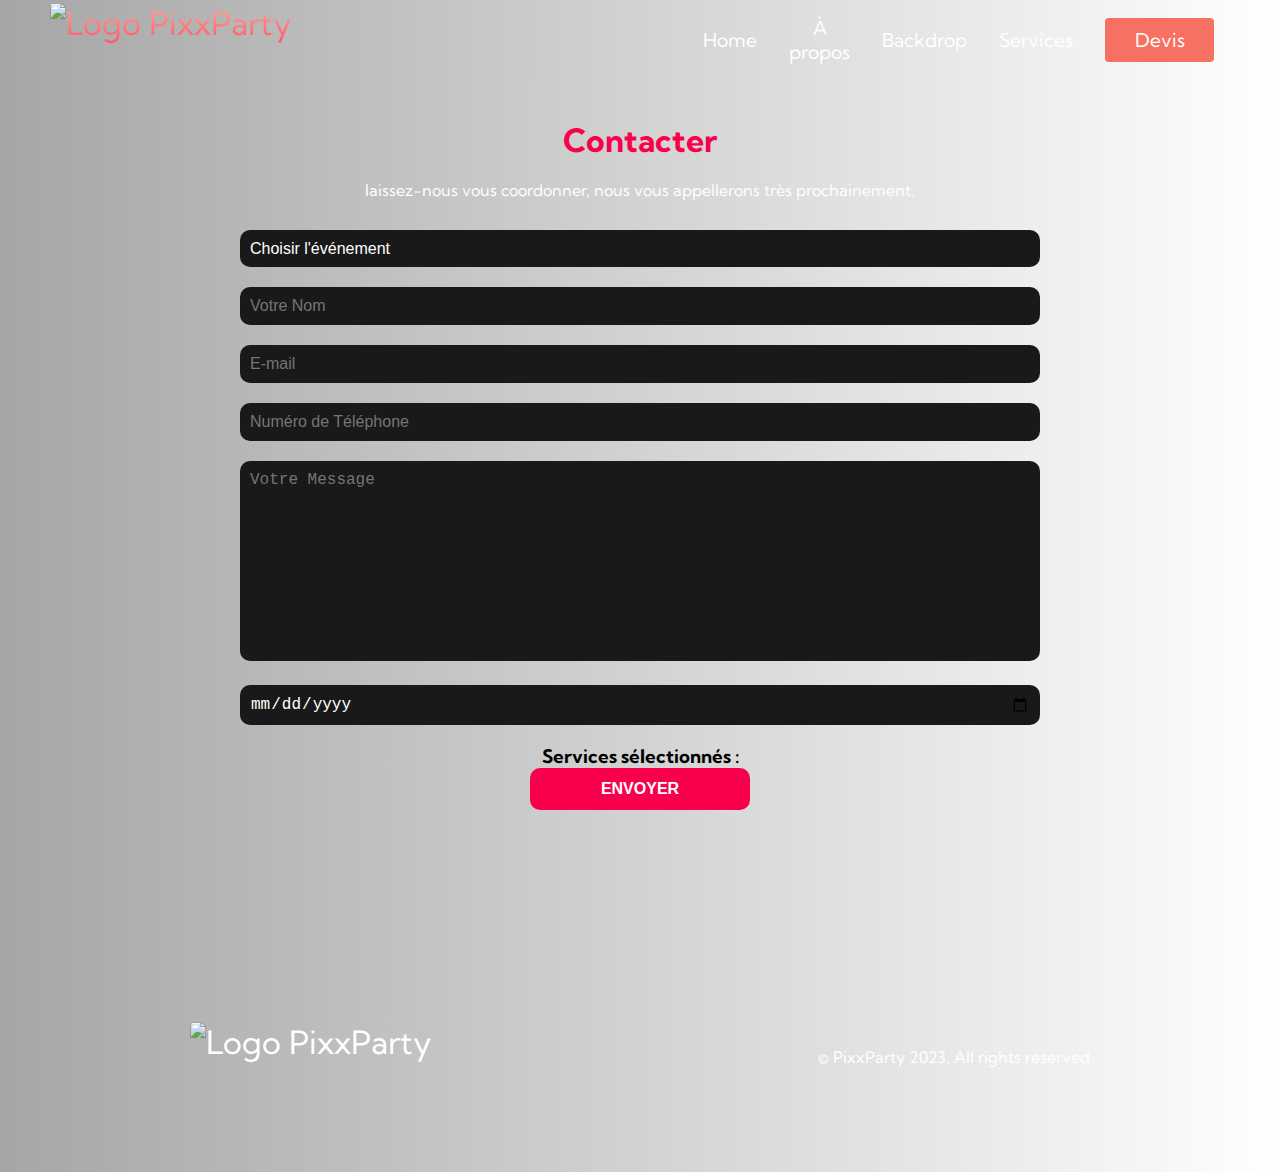
==== cont.html @ 48c805fe "Update cont.html" ====
<!DOCTYPE html>
<html lang="fr">
<head>
  <meta charset="UTF-8" />
  <meta name="viewport" content="width=device-width, initial-scale=1.0" />
  <title>PixxParty</title>
  <link rel="stylesheet" href="contact.css" />
  <link rel="stylesheet" href="https://use.fontawesome.com/releases/v5.14.0/css/all.css" integrity="sha384-HzLeBuhoNPvSl5KYnjx0BT+WB0QEEqLprO+NBkkk5gbc67FTaL7XIGa2w1L0Xbgc" crossorigin="anonymous"/>
  <link href="https://fonts.googleapis.com/css2?family=Kumbh+Sans:wght@400;700&display=swap" rel="stylesheet"/>
</head>
<body>

  <!-- Navbar Section -->
  <nav class="navbar">
    <div class="navbar__container">
      <a href="/index.html" id="navbar__logo">
        <img src="images/logo.PNG" alt="Logo PixxParty" />
      </a>
      <div class="navbar__toggle" id="mobile-menu">
        <span class="bar"></span> <span class="bar"></span> <span class="bar"></span>
      </div>
      <ul class="navbar__menu">
        <li class="navbar__item">
          <a href="/index.html" class="navbar__links">Home</a>
        </li>
        <li class="navbar__item">
          <a href="/pro.html" class="navbar__links">À propos</a>
        </li>
        <li class="navbar__item">
          <a href="/backdrop.html" class="navbar__links">Backdrop</a>
        </li>
        <li class="navbar__item">
          <a href="/serv.html" class="navbar__links">Services</a>
        </li>
        <li class="navbar__btn"><a href="/cont.html" class="button">Devis</a></li>
      </ul>
    </div> 
  </nav>

  <!-- Contact Section -->
  <section class="contact">
    <div class="contact-form">
      <h1><span>Contacter</span></h1>
      <p>laissez-nous vous coordonner, nous vous appellerons très prochainement.</p>
      <form action="">
        <select name="événement" required>
          <option value="">Choisir l'événement</option>
          <option value="mariage">Mariage</option>
          <option value="fete">Fête</option>
          <option value="anniversaire">Anniversaire</option>
          <option value="entreprise">Événement d'Entreprise</option>
          <option value="festival">Festival</option>
          <option value="baby-shower">Baby Shower</option>
          <option value="fete-noel">Fête de Noël</option>
          <option value="nouvel-an">Fête du Nouvel An</option>
          <option value="bal-finnissant">Bal Finnissant</option>
          <option value="fete-religieuse">Fête Religieuse</option>
          <option value="autre">Autre</option>
        </select>
        
        <input type="text" placeholder="Votre Nom" required>
        <input type="email" name="email" id="" placeholder="E-mail" required>
        <input type="tel" name="telephone" placeholder="Numéro de Téléphone" required>
        <textarea name="" id="" cols="30" rows="10" placeholder="Votre Message"></textarea>
        <input type="date" name="date" required>
        
      <!-- ... -->

<!-- Élément pour afficher les services sélectionnés -->
<div id="selectedServices">
  <h3>Services sélectionnés :</h3>
  <div id="servicesList"></div>
</div>

<!-- ... -->


        <input type="submit" value="Envoyer" class="btn">
      </form>
    </div>
  </section>

  <!-- Footer Section -->
  <div class="footer__container">
    <div class="footer__links">
      <div class="footer__link--wrapper">
        <div class="footer__link--items">
          <!-- Footer links if needed -->
        </div>
      </div>
    </div>
    <section class="social__media">
      <div class="social__media--wrap">
        <div class="footer__logo">
          <a href="/index.html" id="footer__logo">
            <img src="images/logo.PNG" alt="Logo PixxParty" />
          </a>
        </div>
        <p class="website__rights">© PixxParty 2023. All rights reserved</p>
      </div>
    </section>
  </div>

  <script>
    document.addEventListener('DOMContentLoaded', function() {
      var services = localStorage.getItem('services') ? JSON.parse(localStorage.getItem('services')) : [];
      var servicesListText = services.map(service => {
        if (typeof service === 'string') {
          return service; // Si c'est une chaîne, retourner telle quelle
        } else if (typeof service === 'object' && service.service) {
          return service.service; // Si c'est un objet, retourner la propriété 'service'
        }
        return 'Inconnu'; // Pour tout autre type non géré
      }).join(', ');
    
      document.getElementById('servicesList').textContent = servicesListText;
    });
    
  function displayQuotedServices() {
    const services = localStorage.getItem('services') ? JSON.parse(localStorage.getItem('services')) : [];
    const servicesList = document.getElementById('servicesList'); // Assurez-vous d'avoir un élément avec cet ID dans cont.html
    services.forEach(service => {
        const listItem = document.createElement('li');
        listItem.textContent = service;
        servicesList.appendChild(listItem);
    });
}

document.addEventListener('DOMContentLoaded', function() {
    displayQuotedServices();
});

    function displaySelectedBackdrop() {
    const backdropName = localStorage.getItem('backdrop');
    if (backdropName) {
        const backdropElement = document.getElementById('selectedBackdrop'); // Assurez-vous d'avoir un élément avec cet ID dans cont.html
        backdropElement.textContent = "Backdrop sélectionné : " + backdropName;
    }
}

document.addEventListener('DOMContentLoaded', function() {
    displaySelectedBackdrop();
});

    
    
  </script>
</body>
</html>
---- contact.css ----
/* Réinitialisation CSS */
* {
  box-sizing: border-box;
  margin: 0;
  padding: 0;
}

/* Styles généraux */
body {
  font-family: 'Kumbh Sans', sans-serif;
  background-image: linear-gradient(to right, #A6A6A6, #FFFFFF);
}

/* Navbar */
.navbar {
  background-image: linear-gradient(to right, #A6A6A6, #FFFFFF);
  height: 80px;
  display: flex;
  justify-content: center;
  align-items: center;
  font-size: 1.2rem;
  position: sticky;
  top: 0;
  z-index: 999;
}

.navbar__container {
  display: flex;
  justify-content: space-between;
  height: 80px;
  z-index: 1;
  width: 100%;
  max-width: 1300px;
  margin-right: auto;
  margin-left: auto;
  padding-right: 50px;
  padding-left: 50px;
}

#navbar__logo {
  background-color: #ff8177;
  background-image: linear-gradient(to top, #ff0844 0%, #ffb199 100%);
  background-size: 100%;
  -webkit-background-clip: text;
  -moz-background-clip: text;
  -webkit-text-fill-color: transparent;
  -moz-text-fill-color: transparent;
  display: flex;
  align-items: center;
  cursor: pointer;
  text-decoration: none;
  font-size: 2rem;
}

.fa-gem {
  margin-right: 0.5rem;
}

.navbar__menu {
  display: flex;
  align-items: center;
  list-style: none;
  text-align: center;
}

.navbar__item {
  height: 80px;
}

.navbar__links {
  color: #fff;
  display: flex;
  align-items: center;
  justify-content: center;
  text-decoration: none;
  padding: 0 1rem;
  height: 100%;
}

.navbar__btn {
  display: flex;
  justify-content: center;
  align-items: center;
  padding: 0 1rem;
  width: 100%;
}

.button {
  display: flex;
  justify-content: center;
  align-items: center;
  text-decoration: none;
  padding: 10px 20px;
  height: 100%;
  width: 100%;
  border: none;
  outline: none;
  border-radius: 4px;
  background: #f77062;
  color: #fff;
}

.button:hover {
  background: #4837ff;
  transition: all 0.3s ease;
}

.navbar__links:hover {
  color: #f77062;
  transition: all 0.3s ease;
}

@media screen and (max-width: 960px) {
  .navbar__container {
    display: flex;
    justify-content: space-between;
    height: 80px;
    z-index: 1;
    width: 100%;
    max-width: 1300px;
    padding: 0;
  }

  .navbar__menu {
    display: grid;
    grid-template-columns: auto;
    margin: 0;
    width: 100%;
    position: absolute;
    top: -1000px;
    opacity: 1;
    transition: all 0.5s ease;
    height: 50vh;
    z-index: -1;
  }

  .navbar__menu.active {
    background: #131313;
    top: 100%;
    opacity: 1;
    transition: all 0.5s ease;
    z-index: 99;
    height: 50vh;
    font-size: 1.6rem;
  }

  #navbar__logo {
    padding-left: 25px;
  }

  .navbar__toggle .bar {
    width: 25px;
    height: 3px;
    margin: 5px auto;
    transition: all 0.3s ease-in-out;
    background: #fff;
  }

  .navbar__item {
    width: 100%;
  }

  .navbar__links {
    text-align: center;
    padding: 2rem;
    width: 100%;
    display: table;
  }

  .navbar__btn {
    padding-bottom: 2rem;
  }

  .button {
    display: flex;
    justify-content: center;
    align-items: center;
    width: 80%;
    height: 80px;
    margin: 0;
  }

  #mobile-menu {
    position: absolute;
    top: 20%;
    right: 5%;
    transform: translate(5%, 20%);
  }

  .navbar__toggle .bar {
    display: block;
    cursor: pointer;
  }

  #mobile-menu.is-active .bar:nth-child(2) {
    opacity: 0;
  }

  #mobile-menu.is-active .bar:nth-child(1) {
    transform: translateY(8px) rotate(45deg);
  }

  #mobile-menu.is-active .bar:nth-child(3) {
    transform: translateY(-8px) rotate(-45deg);
  }
}


/* Contact Section */

.contact {
  background-image: linear-gradient(to right, #A6A6A6, #FFFFFF);
  padding: 40px 15%;
  display: flex;
  flex-direction: column;
  align-items: center;
  text-align: center;
}

.contact-form {
  max-width: 800px;
  width: 100%;
}

.contact-form h1 {
  font-size: 2rem;
  color: #f9004d;
  margin-bottom: 20px;
}

.contact-form p {
  color: #fff;
  font-size: 1rem;
  margin-bottom: 30px;
}

.contact-form form input,
.contact-form form textarea,
.contact-form form select {
  width: 100%;
  padding: 10px;
  margin-bottom: 20px;
  border: none;
  outline: none;
  background: #191919;
  color: #fff;
  font-size: 1rem;
  border-radius: 10px;
}

.contact-form form textarea {
  resize: none;
  height: 200px;
}

.contact-form form select {
  -webkit-appearance: none;
  -moz-appearance: none;
  appearance: none;
  background: url('chemin_vers_image_fleche.png') no-repeat right #191919;
  background-size: 20px 20px;
}

.contact-form form .btn {
  display: inline-block;
  background: #f9004d;
  font-size: 1rem;
  text-transform: uppercase;
  font-weight: 600;
  border: 2px solid transparent;
  border-radius: 10px;
  width: 220px;
  cursor: pointer;
  color: #fff;
}

.contact-form form .btn:hover {
  border: 2px solid #f9004d;
  background: transparent;
  transform: scale(1.1);
}

/* Footer Section */

.footer__container {
  background-image: linear-gradient(to right, #A6A6A6, #FFFFFF);
  padding: 5rem 0;
  display: flex;
  flex-direction: column;
  justify-content: center;
  align-items: center;
}

#footer__logo {
  color: #fff;
  display: flex;
  align-items: center;
  cursor: pointer;
  text-decoration: none;
  font-size: 2rem;
}

.footer__links {
  width: 100%;
  max-width: 1000px;
  display: flex;
  justify-content: center;
}

.footer__link--wrapper {
  display: flex;
}

.footer__link--items {
  display: flex;
  flex-direction: column;
  align-items: flex-start;
  margin: 16px;
  text-align: left;
  width: 160px;
  box-sizing: border-box;
}

.footer__link--items h2 {
  margin-bottom: 16px;
}

.footer__link--items > h2 {
  color: #fff;
}

.footer__link--items a {
  color: #fff;
  text-decoration: none;
  margin-bottom: 0.5rem;
}

.footer__link--items a:hover {
  color: #e9e9e9;
  transition: 0.3s ease-out;
}

/* Social Icons */

.social__icon--link {
  color: #fff;
  font-size: 24px;
}

.social__media {
  max-width: 1000px;
  width: 100%;
}

.social__media--wrap {
  display: flex;
  justify-content: space-between;
  align-items: center;
  width: 90%;
  max-width: 1000px;
  margin: 40px auto 0 auto;
}

.social__icons {
  display: flex;
  justify-content: space-between;
  align-items: center;
  width: 240px;
}

.social__logo {
  color: #fff;
  justify-self: start;
  margin-left: 20px;
  cursor: pointer;
  text-decoration: none;
  font-size: 2rem;
  display: flex;
  align-items: center;
  margin-bottom: 16px;
}

.website__rights {
  color: #fff;
}

@media screen and (max-width: 820px) {
  .footer__links {
    padding-top: 2rem;
  }

  #footer__logo {
    margin-bottom: 2rem;
  }

  .website__rights {
    margin-bottom: 2rem;
  }

  .footer__link--wrapper {
    flex-direction: column;
  }

  .social__media--wrap {
    flex-direction: column;
  }
}

@media screen and (max-width: 480px) {
  .footer__link--items {
    margin: 0;
    padding: 10px;
    width: 100%;
  }
}

#footer__logo img {
  height: 70px; /* ou toute autre taille appropriée */
  width: auto;
  vertical-align: middle;
}

#navbar__logo img {
  height: 75px; /* ou toute autre taille appropriée */
  width: auto;
  vertical-align: middle;
}
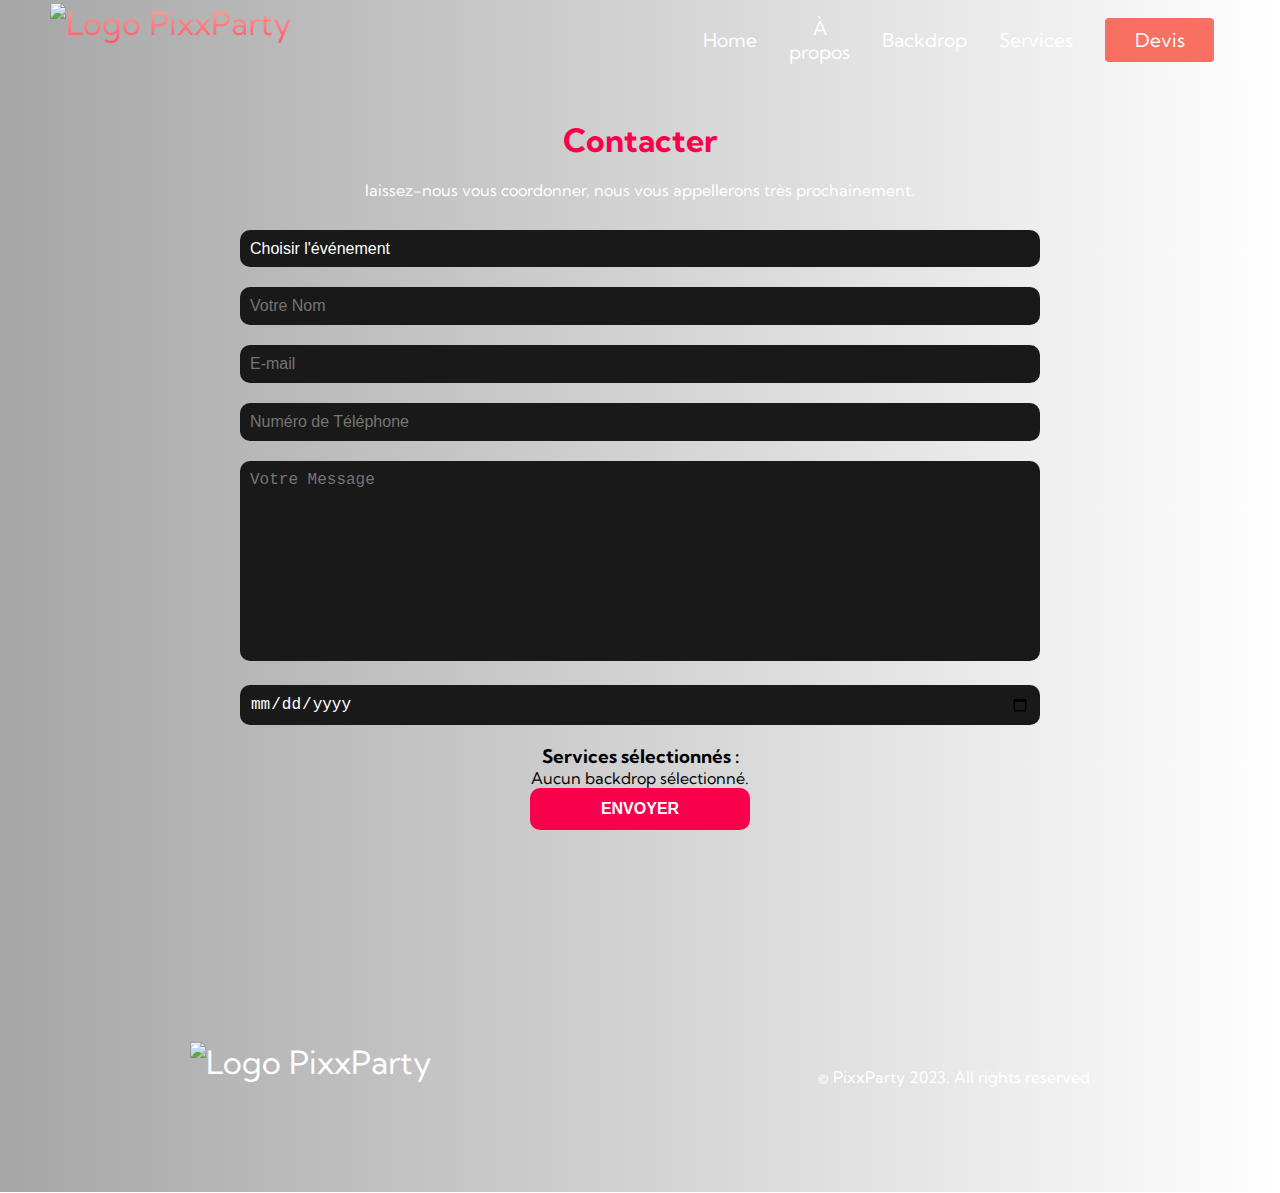
==== commit 43c8b4ad: "Update cont.html" ====
--- a/cont.html
+++ b/cont.html
@@ -70,6 +70,8 @@
 <div id="selectedServices">
   <h3>Services sélectionnés :</h3>
   <div id="servicesList"></div>
+  <div id="selectedBackdrop"></div>
+
 </div>
 
 <!-- ... -->
@@ -142,6 +144,14 @@
     displaySelectedBackdrop();
 });
 
+    document.addEventListener('DOMContentLoaded', function() {
+    const selectedBackdrop = localStorage.getItem('backdrop');
+    if (selectedBackdrop) {
+        document.getElementById('selectedBackdrop').textContent = "Backdrop sélectionné: " + selectedBackdrop;
+    } else {
+        document.getElementById('selectedBackdrop').textContent = "Aucun backdrop sélectionné.";
+    }
+});
     
     
   </script>
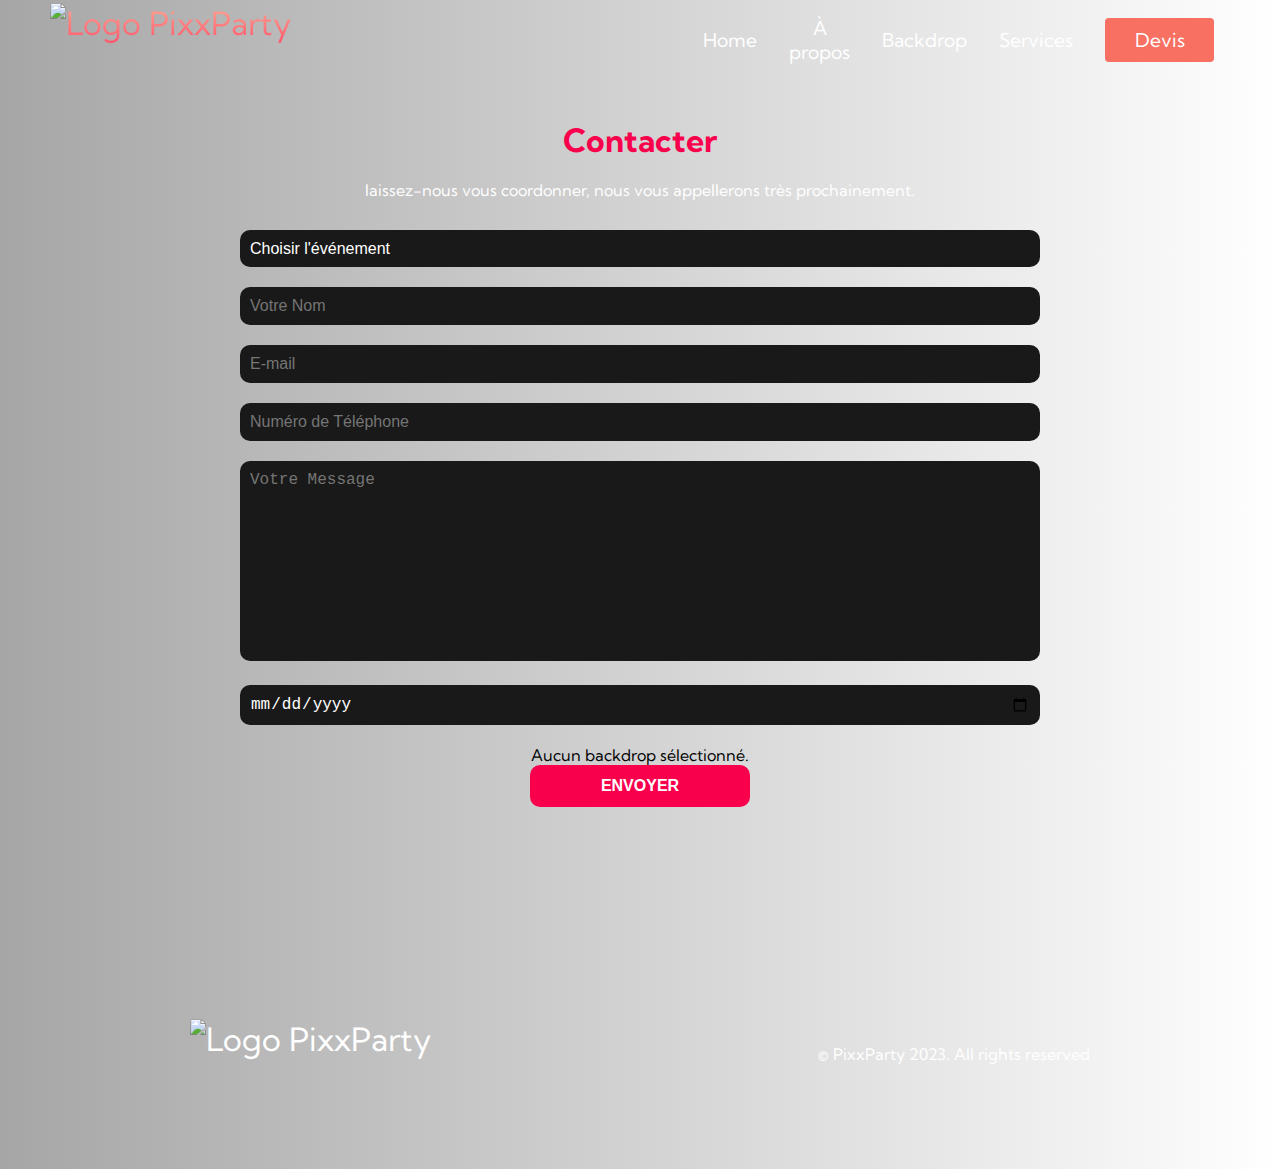
==== commit ffb834fc: "Update cont.html" ====
--- a/cont.html
+++ b/cont.html
@@ -68,7 +68,6 @@
 
 <!-- Élément pour afficher les services sélectionnés -->
 <div id="selectedServices">
-  <h3>Services sélectionnés :</h3>
   <div id="servicesList"></div>
   <div id="selectedBackdrop"></div>
 
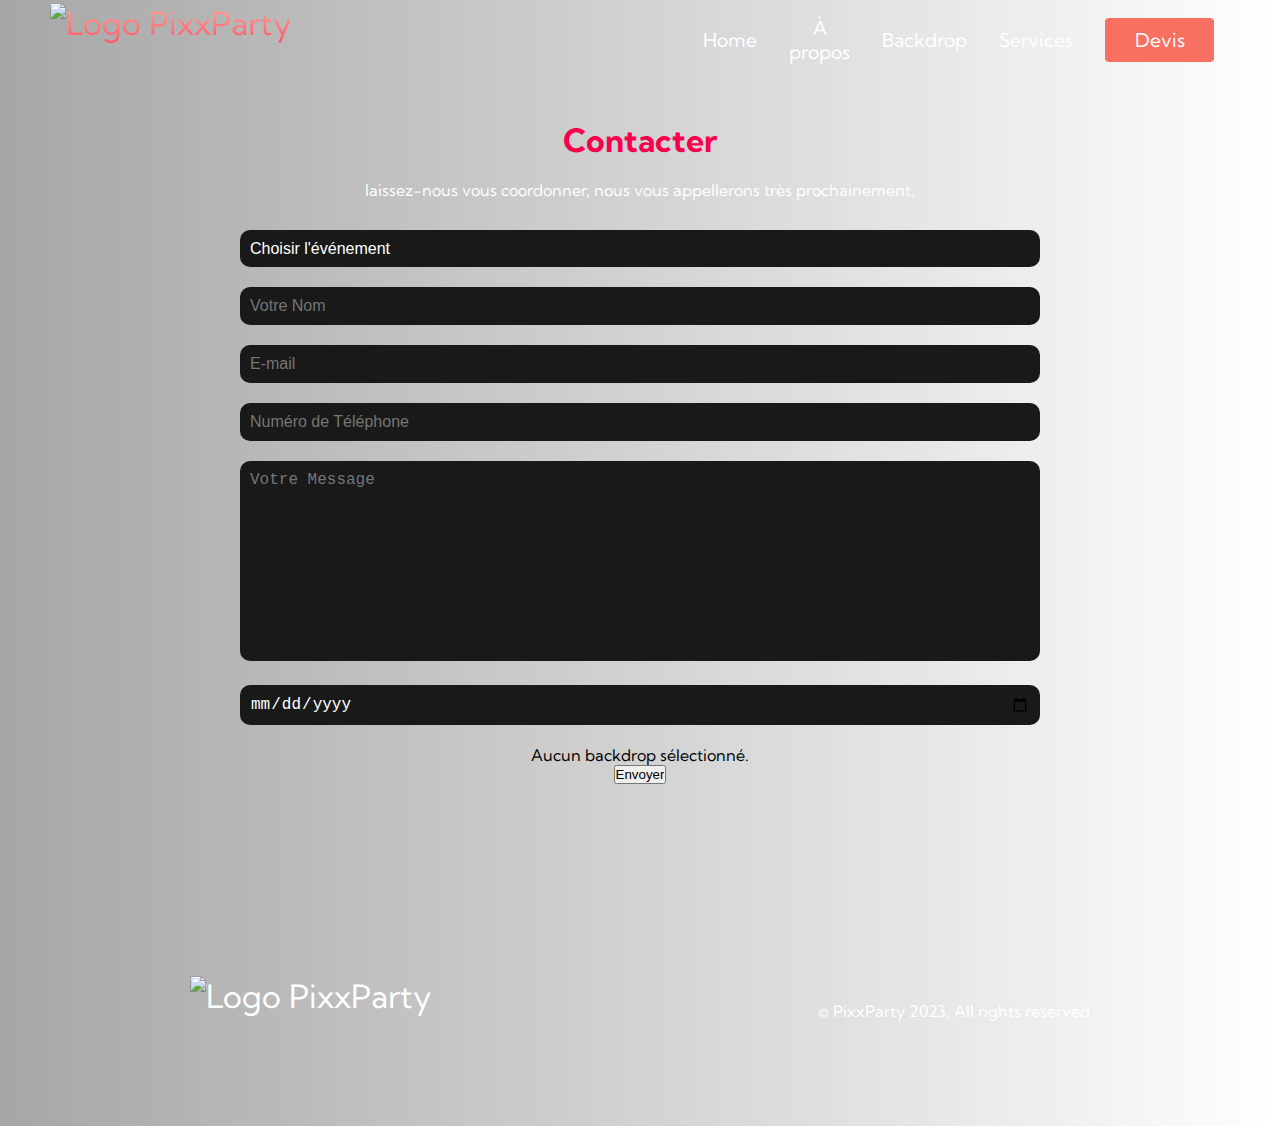
==== commit d456530d: "Update cont.html" ====
--- a/cont.html
+++ b/cont.html
@@ -67,7 +67,7 @@
       <!-- ... -->
 
 <!-- Élément pour afficher les services sélectionnés -->
-<div id="selectedServices">
+  <ul id="servicesList"></ul>
   <div id="servicesList"></div>
   <div id="selectedBackdrop"></div>
 
@@ -102,57 +102,30 @@
     </section>
   </div>
 
-  <script>
-    document.addEventListener('DOMContentLoaded', function() {
-      var services = localStorage.getItem('services') ? JSON.parse(localStorage.getItem('services')) : [];
-      var servicesListText = services.map(service => {
-        if (typeof service === 'string') {
-          return service; // Si c'est une chaîne, retourner telle quelle
-        } else if (typeof service === 'object' && service.service) {
-          return service.service; // Si c'est un objet, retourner la propriété 'service'
-        }
-        return 'Inconnu'; // Pour tout autre type non géré
-      }).join(', ');
-    
-      document.getElementById('servicesList').textContent = servicesListText;
-    });
-    
-  function displayQuotedServices() {
+<script>
+document.addEventListener('DOMContentLoaded', function() {
+    // Fusionner la logique de récupération et d'affichage des services
     const services = localStorage.getItem('services') ? JSON.parse(localStorage.getItem('services')) : [];
-    const servicesList = document.getElementById('servicesList'); // Assurez-vous d'avoir un élément avec cet ID dans cont.html
+    const servicesList = document.getElementById('servicesList');
+    servicesList.innerHTML = ''; // Nettoie la liste avant d'ajouter des éléments
     services.forEach(service => {
         const listItem = document.createElement('li');
-        listItem.textContent = service;
+        // Gérer le cas où service est une chaîne ou un objet avec une propriété 'service'
+        const serviceText = typeof service === 'object' && service.service ? service.service : service;
+        listItem.textContent = serviceText;
         servicesList.appendChild(listItem);
     });
-}
 
-document.addEventListener('DOMContentLoaded', function() {
-    displayQuotedServices();
-});
-
-    function displaySelectedBackdrop() {
-    const backdropName = localStorage.getItem('backdrop');
-    if (backdropName) {
-        const backdropElement = document.getElementById('selectedBackdrop'); // Assurez-vous d'avoir un élément avec cet ID dans cont.html
-        backdropElement.textContent = "Backdrop sélectionné : " + backdropName;
-    }
-}
-
-document.addEventListener('DOMContentLoaded', function() {
-    displaySelectedBackdrop();
-});
-
-    document.addEventListener('DOMContentLoaded', function() {
+    // Gérer l'affichage du backdrop sélectionné
     const selectedBackdrop = localStorage.getItem('backdrop');
+    const backdropElement = document.getElementById('selectedBackdrop');
     if (selectedBackdrop) {
-        document.getElementById('selectedBackdrop').textContent = "Backdrop sélectionné: " + selectedBackdrop;
+        backdropElement.textContent = "Backdrop sélectionné: " + selectedBackdrop;
     } else {
-        document.getElementById('selectedBackdrop').textContent = "Aucun backdrop sélectionné.";
+        backdropElement.textContent = "Aucun backdrop sélectionné.";
     }
 });
-    
-    
-  </script>
+</script>
+
 </body>
 </html>
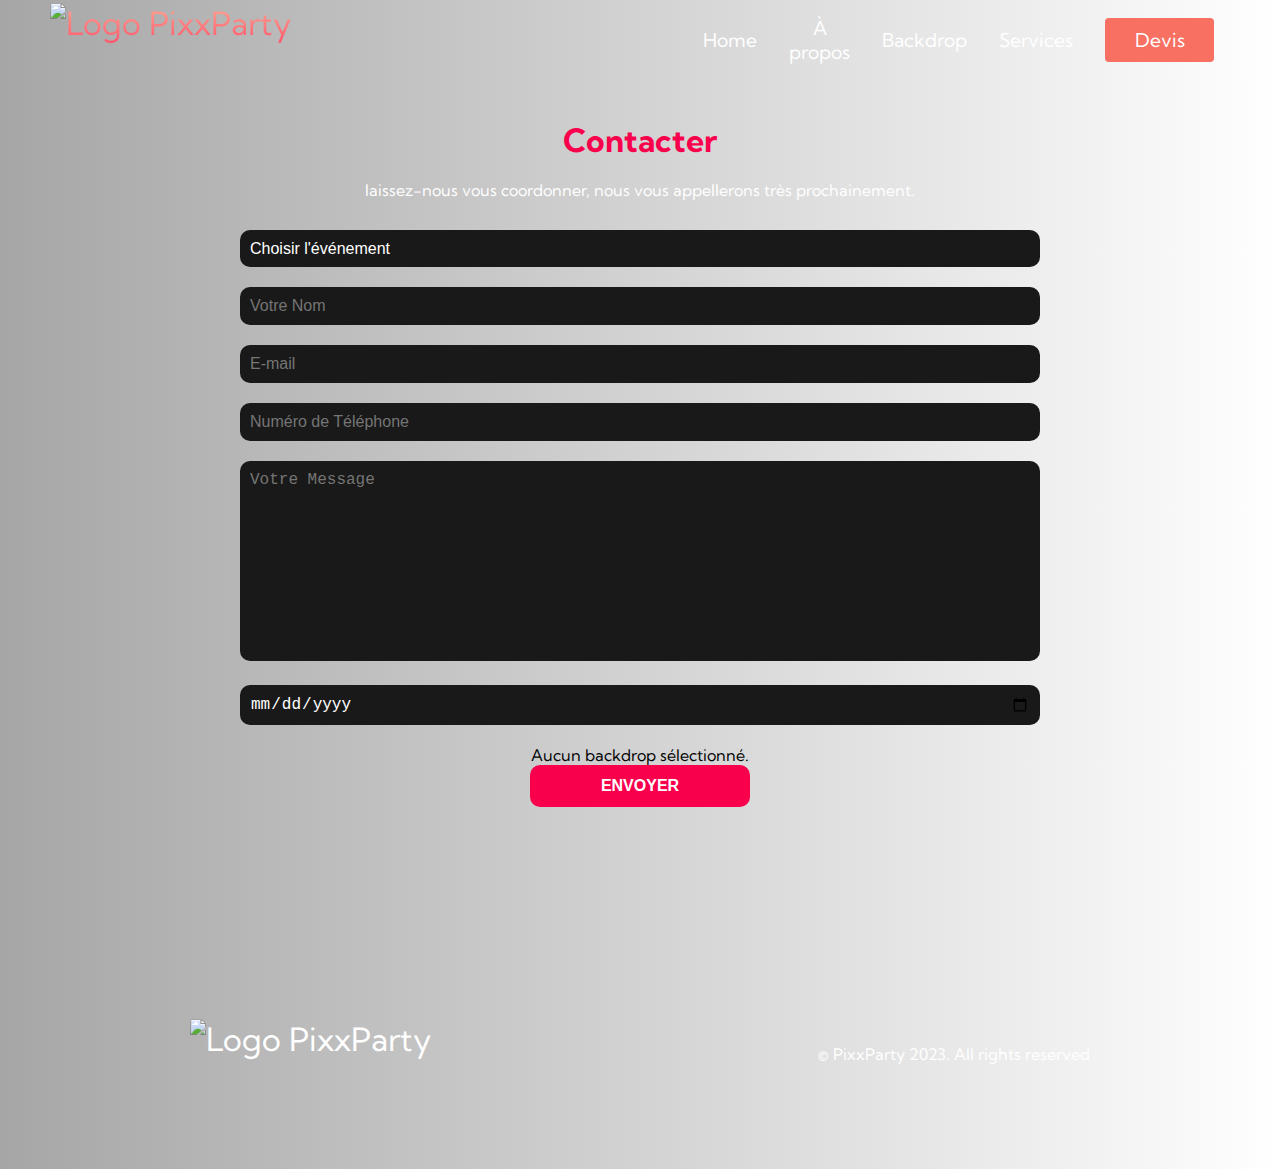
==== commit 478fc6d0: "Update cont.html" ====
--- a/cont.html
+++ b/cont.html
@@ -67,6 +67,7 @@
       <!-- ... -->
 
 <!-- Élément pour afficher les services sélectionnés -->
+  <div id="selectedServices">
   <ul id="servicesList"></ul>
   <div id="servicesList"></div>
   <div id="selectedBackdrop"></div>
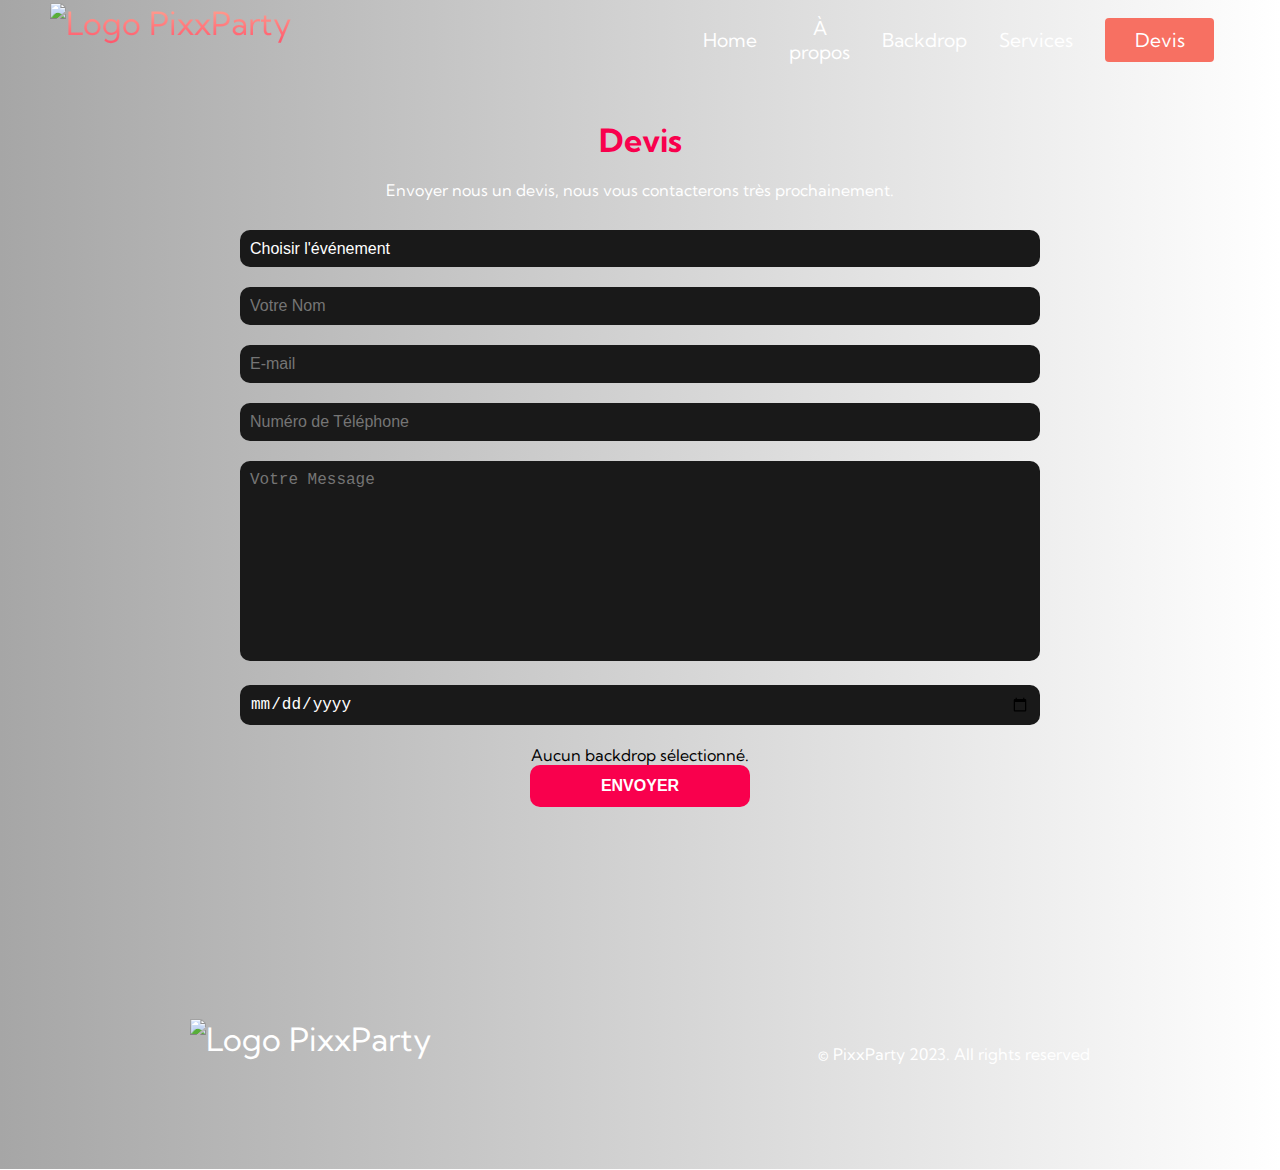
==== commit be6d5640: "Update cont.html" ====
--- a/cont.html
+++ b/cont.html
@@ -40,8 +40,8 @@
   <!-- Contact Section -->
   <section class="contact">
     <div class="contact-form">
-      <h1><span>Contacter</span></h1>
-      <p>laissez-nous vous coordonner, nous vous appellerons très prochainement.</p>
+      <h1><span>Devis</span></h1>
+      <p>Envoyer nous un devis, nous vous contacterons très prochainement.</p>
       <form action="">
         <select name="événement" required>
           <option value="">Choisir l'événement</option>
